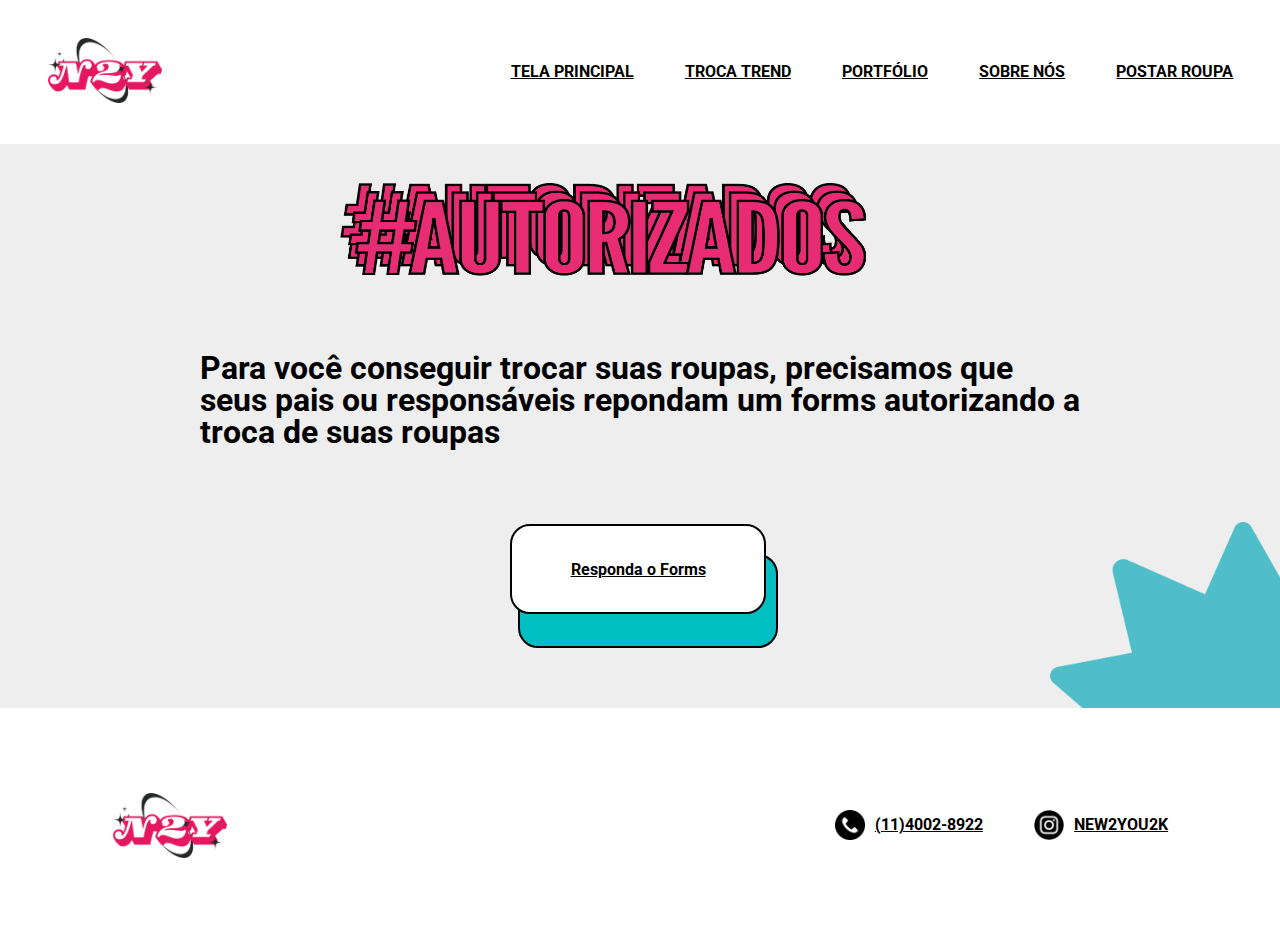
==== autorizados.html @ a73e3c31 "feat: commit features escentials for website" ====
<!DOCTYPE html>
<html lang="pt-BR">
<head>
    <meta charset="UTF-8">
    <meta name="viewport" content="width=device-width, initial-scale=1.0">
    <title>#AUTORIZADOS - New2You</title>
    <link rel="stylesheet" href="css/base.css">
</head>
<body class="bodyAutorizados">
    <nav class="navbar">
        <a href=""><img src="img/LOGO N2Y.png" alt="LOGO" width="115px" height="65px"></a>
        <ul>
            <li><a href="index.html">TELA PRINCIPAL</a></li>
            <li><a href="">TROCA TREND</a></li>
            <li><a href="">PORTFÓLIO</a></li>
            <li><a href="">SOBRE NÓS</a></li>
            <li><a href="">POSTAR ROUPA</a></li>
        </ul>
    </nav>

    <section class="sectionScreenAutorizados">
        <div class="vivPhanton"></div>
        <img src="img/AUTORIZADOS.png" width="600px" height="200px">
        <h1 class="txtAutorizados">Para você conseguir trocar suas roupas, precisamos que <br>seus pais ou responsáveis repondam um forms autorizando a <br>troca de suas roupas</h1>
        <div class="button">
            <button class="buttonTrocaTrend"><a href="https://docs.google.com/forms/d/e/1FAIpQLSczj8dGLgzeN-3J99Movf04Mx5W9sZm-mGvKIvFSbp2PVQKhA/viewform">Responda o Forms</a></button>
            <div class="atrasButton"></div>
        </div>
        <img id="formaAutorizados" src="img/FORMA4.png" width="400px" height="400px">
    </section>

    <footer>
        <img src="img/LOGO N2Y.png" alt="" width="115px" height="65px">
        <div class="footerCtts">
            <span class="spanCtts">
                <img src="img/chamada-telefonica.png" width="30px" height="30px">
                <a href="">(11)4002-8922</a>
            </span>
            <span class="spanCtts">
                <img src="img/instagram.png" width="30px" height="30px">
                <a href="https://instagram.com/new2you2k?igshid=MmVlMjlkMTBhMg==">NEW2YOU2K</a>
            </span>
        </div>
    </footer>
</body>
</html>
---- css/base.css ----
@import "base/reset.css";
@import "base/variable.css";
@import "elements.css/body.css";
@import "elements.css/nav.css";
@import "pages/section_screen_principal.css";
@import "elements.css/button.css";
@import "elements.css/footer.css";
@import "pages/section_screen_autorizados.css"
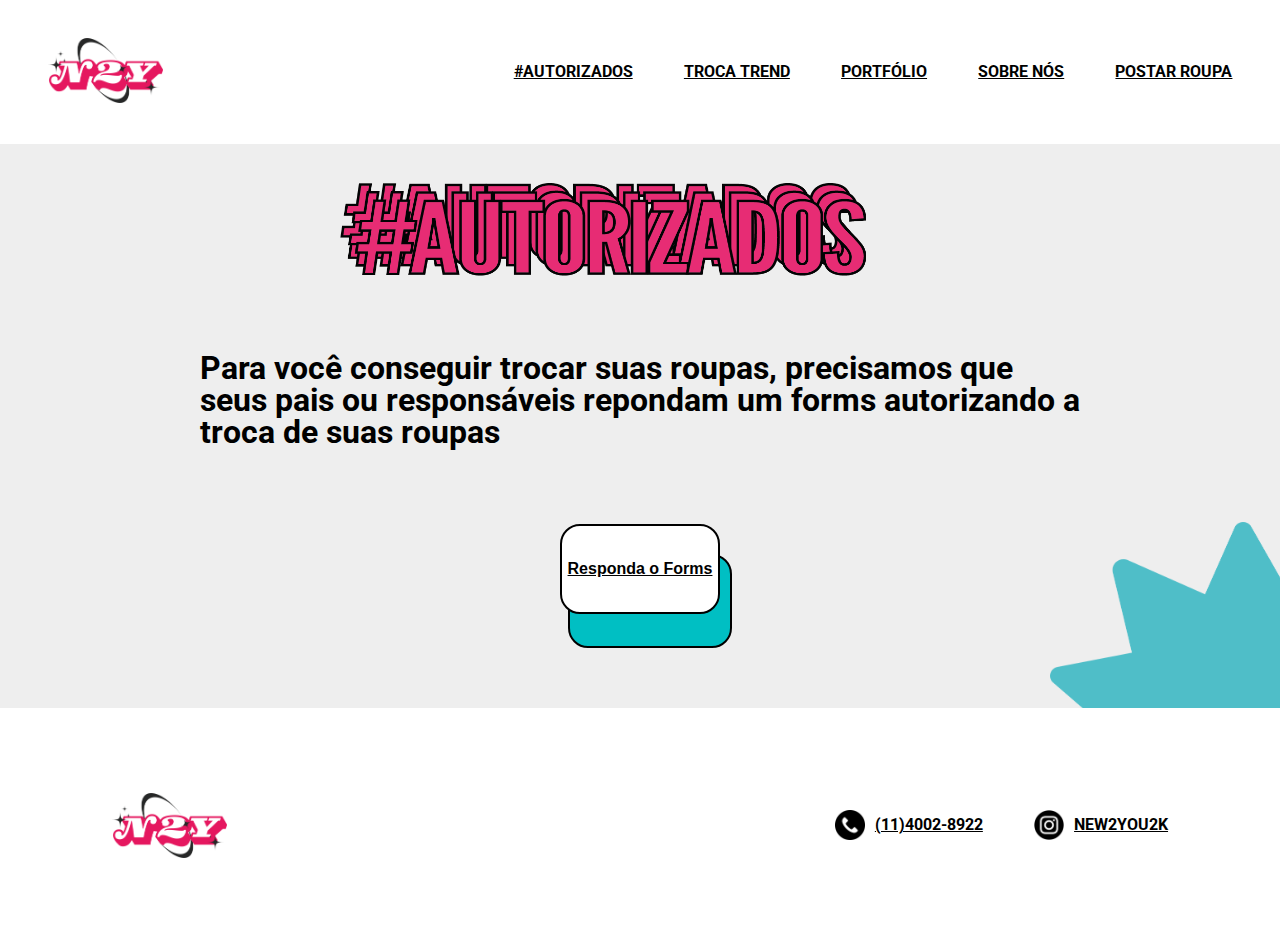
==== commit 61201540: "add page: TrocaTrend and features responsivity for mobile and not complete" ====
--- a/autorizados.html
+++ b/autorizados.html
@@ -8,10 +8,10 @@
 </head>
 <body class="bodyAutorizados">
     <nav class="navbar">
-        <a href=""><img src="img/LOGO N2Y.png" alt="LOGO" width="115px" height="65px"></a>
+        <a href="index.html"><img src="img/LOGO N2Y.png" alt="LOGO" width="115px" height="65px"></a>
         <ul>
-            <li><a href="index.html">TELA PRINCIPAL</a></li>
-            <li><a href="">TROCA TREND</a></li>
+            <li><a href="autorizados.html">#AUTORIZADOS</a></li>
+            <li><a href="trocaTrend.html">TROCA TREND</a></li>
             <li><a href="">PORTFÓLIO</a></li>
             <li><a href="">SOBRE NÓS</a></li>
             <li><a href="">POSTAR ROUPA</a></li>
@@ -20,24 +20,24 @@
 
     <section class="sectionScreenAutorizados">
         <div class="vivPhanton"></div>
-        <img src="img/AUTORIZADOS.png" width="600px" height="200px">
+        <img src="img/AUTORIZADOS.png" width="600px" height="200px" alt="Imagem de autorizados">
         <h1 class="txtAutorizados">Para você conseguir trocar suas roupas, precisamos que <br>seus pais ou responsáveis repondam um forms autorizando a <br>troca de suas roupas</h1>
         <div class="button">
-            <button class="buttonTrocaTrend"><a href="https://docs.google.com/forms/d/e/1FAIpQLSczj8dGLgzeN-3J99Movf04Mx5W9sZm-mGvKIvFSbp2PVQKhA/viewform">Responda o Forms</a></button>
+            <button class="buttonTrocaTrend">Responda o Forms</button>
             <div class="atrasButton"></div>
         </div>
-        <img id="formaAutorizados" src="img/FORMA4.png" width="400px" height="400px">
+        <img id="formaAutorizados" src="img/FORMA4.png" width="400px" height="400px" alt="!">
     </section>
 
     <footer>
         <img src="img/LOGO N2Y.png" alt="" width="115px" height="65px">
         <div class="footerCtts">
             <span class="spanCtts">
-                <img src="img/chamada-telefonica.png" width="30px" height="30px">
+                <img src="img/chamada-telefonica.png" width="30px" height="30px" alt="!">
                 <a href="">(11)4002-8922</a>
             </span>
             <span class="spanCtts">
-                <img src="img/instagram.png" width="30px" height="30px">
+                <img src="img/instagram.png" width="30px" height="30px" alt="!">
                 <a href="https://instagram.com/new2you2k?igshid=MmVlMjlkMTBhMg==">NEW2YOU2K</a>
             </span>
         </div>
--- a/css/base.css
+++ b/css/base.css
@@ -5,4 +5,5 @@
 @import "pages/section_screen_principal.css";
 @import "elements.css/button.css";
 @import "elements.css/footer.css";
-@import "pages/section_screen_autorizados.css"+@import "pages/section_screen_autorizados.css";
+@import "pages/section_screen_trocaTrend.css";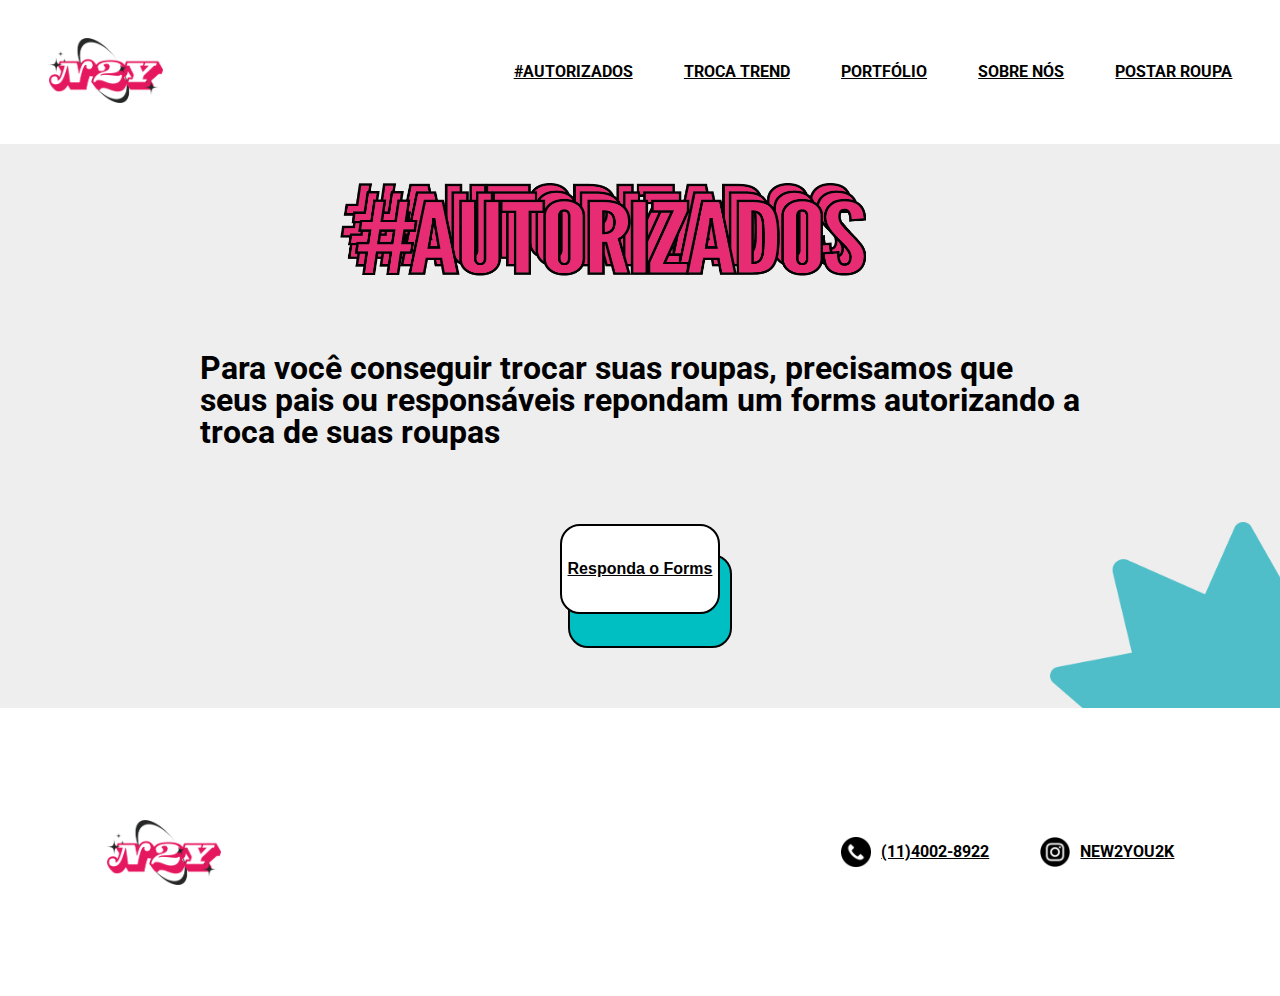
==== commit cc992968: "feat: Updates the mobile responsiveness of current screens" ====
--- a/autorizados.html
+++ b/autorizados.html
@@ -12,7 +12,7 @@
         <ul>
             <li><a href="autorizados.html">#AUTORIZADOS</a></li>
             <li><a href="trocaTrend.html">TROCA TREND</a></li>
-            <li><a href="">PORTFÓLIO</a></li>
+            <li><a href="portfolio.html">PORTFÓLIO</a></li>
             <li><a href="">SOBRE NÓS</a></li>
             <li><a href="">POSTAR ROUPA</a></li>
         </ul>
@@ -20,10 +20,10 @@
 
     <section class="sectionScreenAutorizados">
         <div class="vivPhanton"></div>
-        <img src="img/AUTORIZADOS.png" width="600px" height="200px" alt="Imagem de autorizados">
+        <img class="imgAutorizados" src="img/AUTORIZADOS.png" width="600px" height="200px" alt="Imagem de autorizados">
         <h1 class="txtAutorizados">Para você conseguir trocar suas roupas, precisamos que <br>seus pais ou responsáveis repondam um forms autorizando a <br>troca de suas roupas</h1>
         <div class="button">
-            <button class="buttonTrocaTrend">Responda o Forms</button>
+            <button class="buttonTrocaTrend" onclick="window.location.href = 'https://docs.google.com/forms/d/e/1FAIpQLSczj8dGLgzeN-3J99Movf04Mx5W9sZm-mGvKIvFSbp2PVQKhA/viewform'">Responda o Forms</button>
             <div class="atrasButton"></div>
         </div>
         <img id="formaAutorizados" src="img/FORMA4.png" width="400px" height="400px" alt="!">
@@ -40,6 +40,7 @@
                 <img src="img/instagram.png" width="30px" height="30px" alt="!">
                 <a href="https://instagram.com/new2you2k?igshid=MmVlMjlkMTBhMg==">NEW2YOU2K</a>
             </span>
+
         </div>
     </footer>
 </body>
--- a/css/base.css
+++ b/css/base.css
@@ -6,4 +6,5 @@
 @import "elements.css/button.css";
 @import "elements.css/footer.css";
 @import "pages/section_screen_autorizados.css";
-@import "pages/section_screen_trocaTrend.css";+@import "pages/section_screen_trocaTrend.css";
+@import "pages/section_screen_portfolio.css";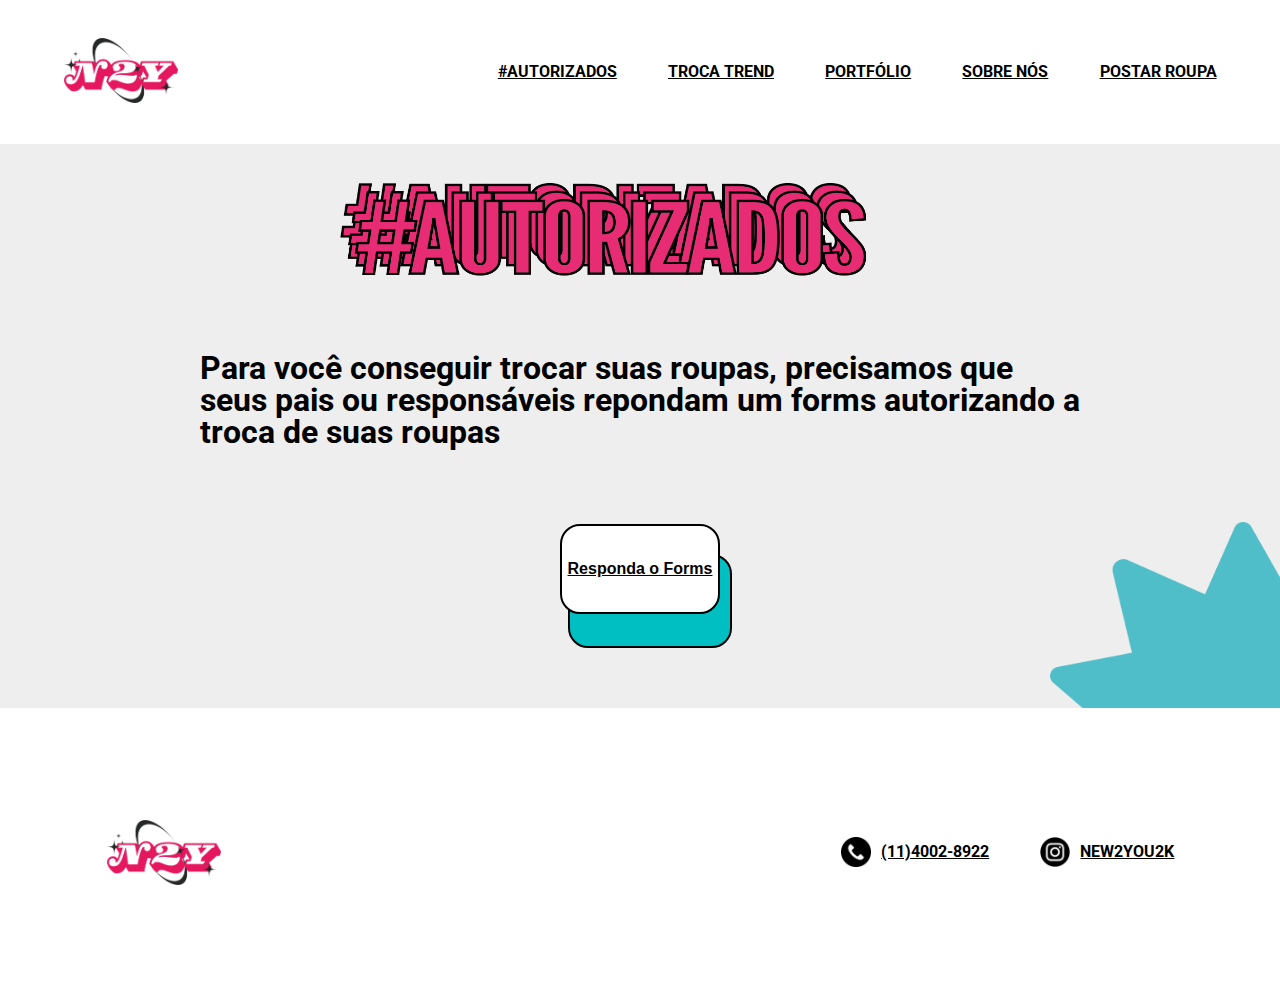
==== commit 4c2def77: "feat: added full modal and updated the navbar" ====
--- a/autorizados.html
+++ b/autorizados.html
@@ -14,7 +14,7 @@
             <li><a href="trocaTrend.html">TROCA TREND</a></li>
             <li><a href="portfolio.html">PORTFÓLIO</a></li>
             <li><a href="">SOBRE NÓS</a></li>
-            <li><a href="">POSTAR ROUPA</a></li>
+            <li><a href="https://forms.office.com/Pages/ResponsePage.aspx?id=SxwFsZQ7q0GUQec6cjQv3cXp5XDpNzhJsiqZWo271PRUOFY4MFIwQVdTR0xCVFM0V0xLTDFSOEhZNS4u">POSTAR ROUPA</a></li>
         </ul>
     </nav>
 
--- a/css/base.css
+++ b/css/base.css
@@ -7,4 +7,6 @@
 @import "elements.css/footer.css";
 @import "pages/section_screen_autorizados.css";
 @import "pages/section_screen_trocaTrend.css";
-@import "pages/section_screen_portfolio.css";+@import "pages/section_screen_portfolio.css";
+@import "elements.css/cards.css";
+@import "elements.css/modal.css"